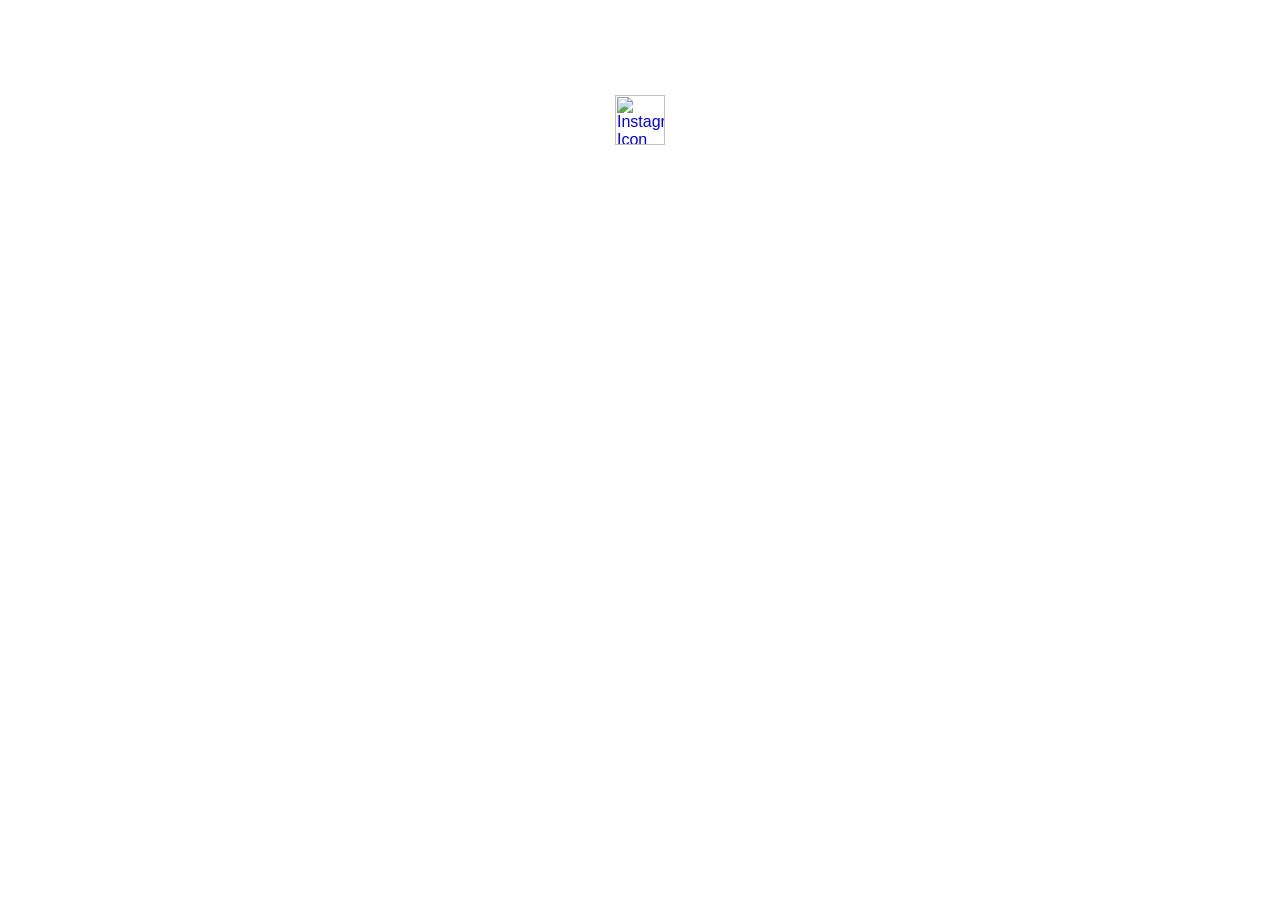
==== index.html @ a3d2c2b3 "Create index.html" ====
<html>
<head>
    <style>
        body {
            background-image: url("natur.jpg"); /* Du kannst hier dein eigenes Naturbild einfügen */
            background-size: cover;
            font-family: Arial, sans-serif;
            color: white;
        }

        h1 {
            text-align: center;
            font-size: 48px;
            font-weight: bold;
        }

        .icon {
            display: block;
            margin-left: auto;
            margin-right: auto;
            width: 50px;
            height: 50px;
        }

        a {
            text-decoration: none;
        }
    </style>
</head>
<body>
    <h1>Dein Name</h1> <!-- Hier kannst du deinen Namen eintragen -->
    <a href="https://www.instagram.com/deinname/"> <!-- Hier kannst du deinen Instagram-Link eintragen -->
        <img src="instagram.png" alt="Instagram Icon" class="icon"> <!-- Du kannst hier dein eigenes Instagram-Icon einfügen -->
    </a>
</body>
</html>
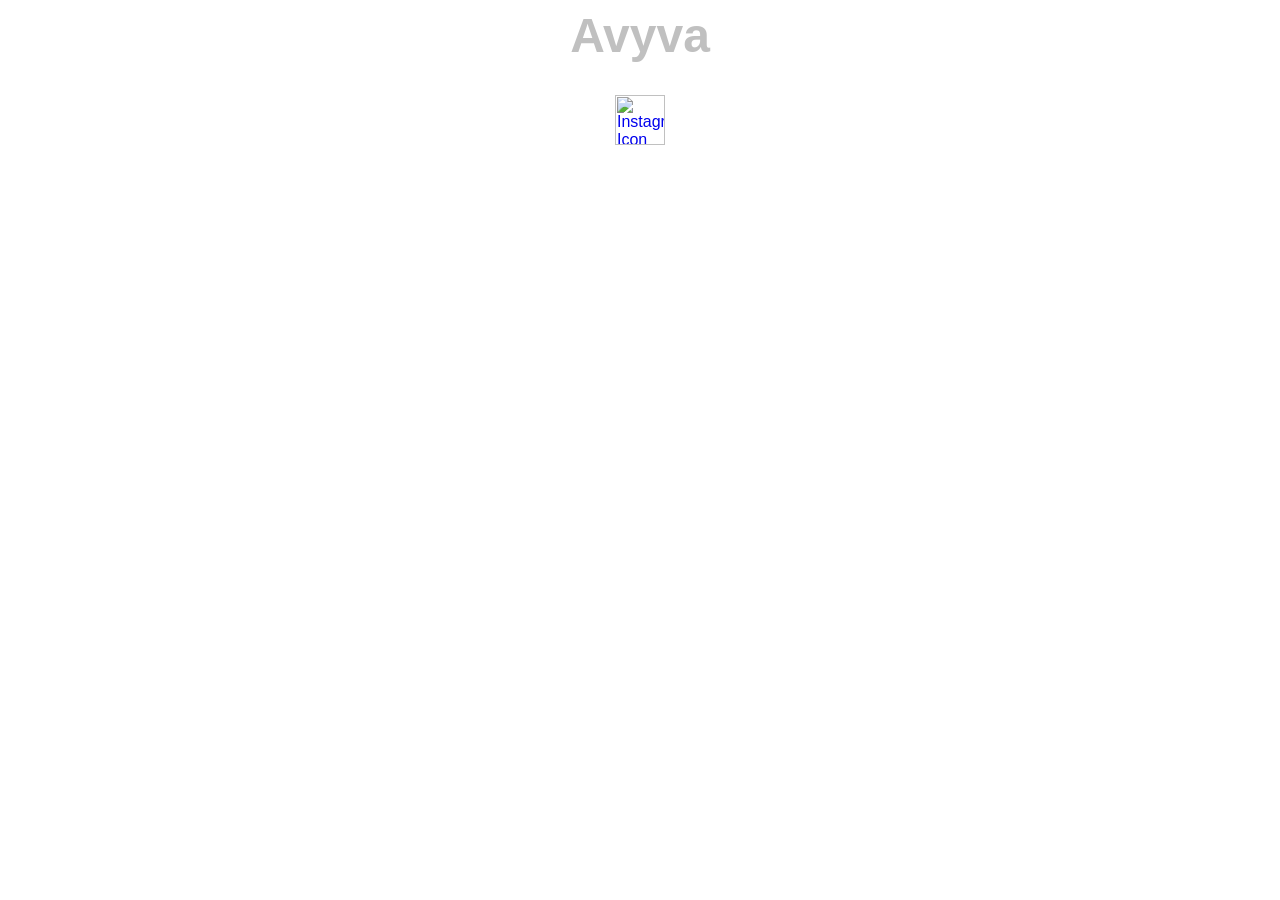
==== commit f372629e: "commit:   index.html" ====
--- a/index.html
+++ b/index.html
@@ -5,7 +5,7 @@
             background-image: url("natur.jpg"); /* Du kannst hier dein eigenes Naturbild einfügen */
             background-size: cover;
             font-family: Arial, sans-serif;
-            color: white;
+            color: silver;
         }
 
         h1 {
@@ -28,9 +28,9 @@
     </style>
 </head>
 <body>
-    <h1>Dein Name</h1> <!-- Hier kannst du deinen Namen eintragen -->
-    <a href="https://www.instagram.com/deinname/"> <!-- Hier kannst du deinen Instagram-Link eintragen -->
-        <img src="instagram.png" alt="Instagram Icon" class="icon"> <!-- Du kannst hier dein eigenes Instagram-Icon einfügen -->
+    <h1>Avyva</h1>
+    <a href="https://www.instagram.com/Avyvatas/"> 
+        <img src="instagram.png" alt="Instagram Icon" class="icon">
     </a>
 </body>
 </html>
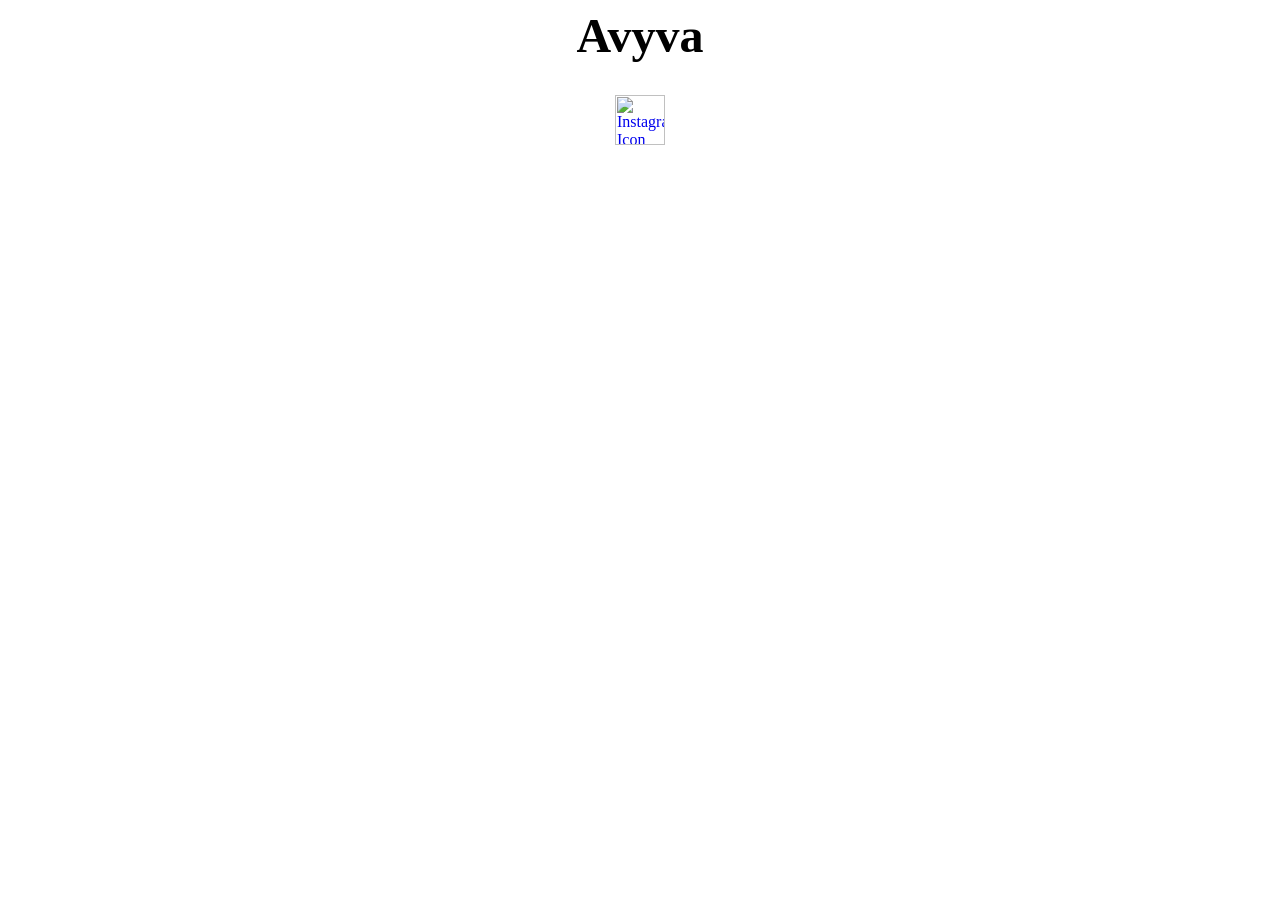
==== commit 07a25b97: "commit:   index.html" ====
--- a/index.html
+++ b/index.html
@@ -1,13 +1,6 @@
 <html>
 <head>
     <style>
-        body {
-            background-image: url("natur.jpg"); /* Du kannst hier dein eigenes Naturbild einfügen */
-            background-size: cover;
-            font-family: Arial, sans-serif;
-            color: silver;
-        }
-
         h1 {
             text-align: center;
             font-size: 48px;
@@ -29,8 +22,7 @@
 </head>
 <body>
     <h1>Avyva</h1>
-    <a href="https://www.instagram.com/Avyvatas/"> 
-        <img src="instagram.png" alt="Instagram Icon" class="icon">
+   <a href="https://www.instagram.com/Avyvatas/"> <img src="instagram.png" alt="Instagram Icon" class="icon">
     </a>
 </body>
 </html>
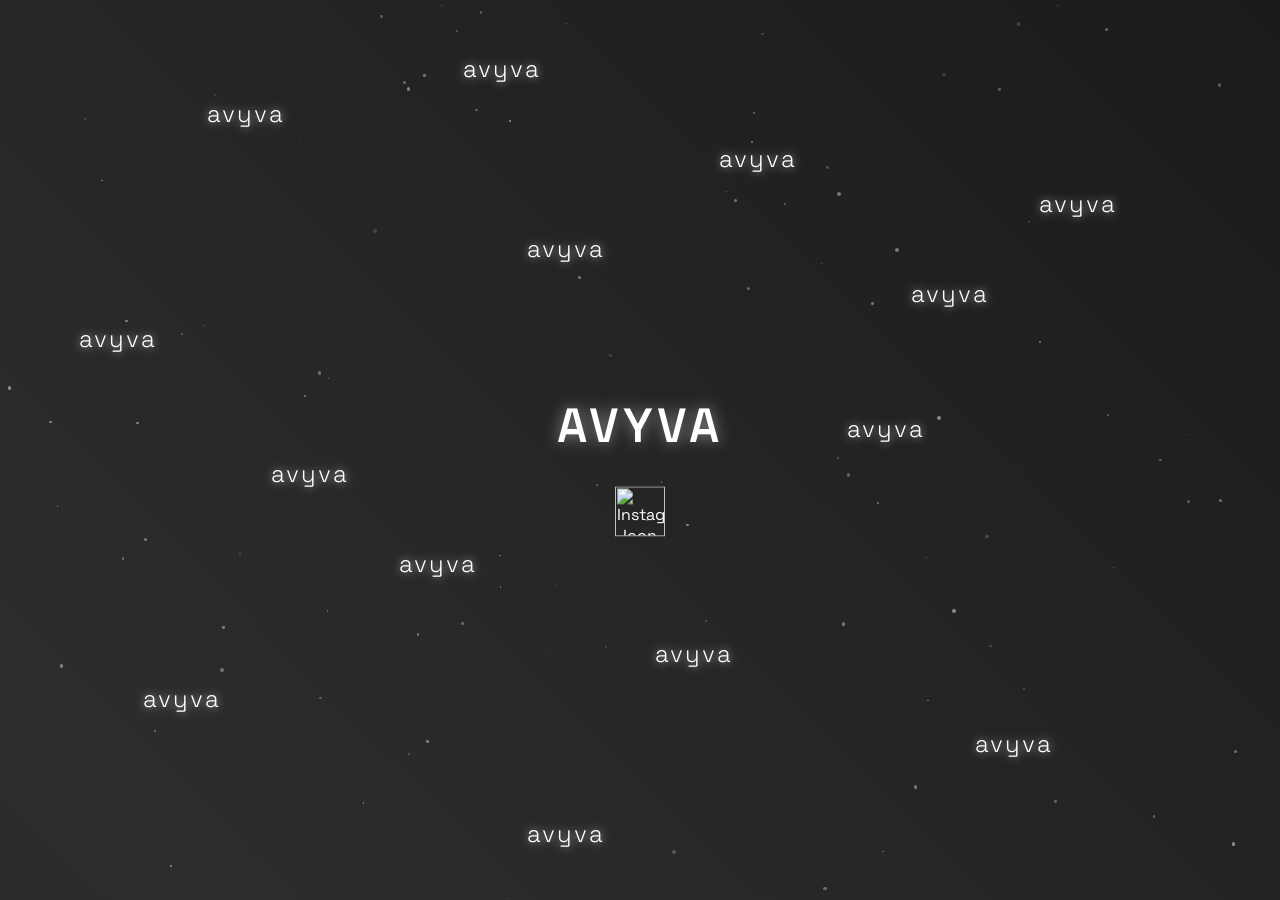
==== commit 404ca7cd: "Update index.html" ====
--- a/index.html
+++ b/index.html
@@ -1,5 +1,11 @@
 <html>
 <head>
+    <meta charset="UTF-8">
+    <meta name="viewport" content="width=device-width, initial-scale=1.0">
+    <title>Avyva</title>
+    <link rel="preconnect" href="https://fonts.googleapis.com">
+    <link rel="preconnect" href="https://fonts.gstatic.com" crossorigin>
+    <link href="https://fonts.googleapis.com/css2?family=Space+Grotesk:wght@300;400;500;600&family=Montserrat:wght@300;400;600&display=swap" rel="stylesheet">
     <style>
         h1 {
             text-align: center;
@@ -13,16 +19,67 @@
             margin-right: auto;
             width: 50px;
             height: 50px;
+            transition: transform 0.3s ease;
+        }
+        
+        .icon:hover {
+            transform: scale(1.2);
         }
 
         a {
             text-decoration: none;
+            color: inherit;
         }
     </style>
+    <link rel="stylesheet" href="style.css">
 </head>
 <body>
-    <h1>Avyva</h1>
-   <a href="https://www.instagram.com/Avyvatas/"> <img src="instagram.png" alt="Instagram Icon" class="icon">
-    </a>
+    <div class="stars" id="stars"></div>
+    
+    <a href="https://www.instagram.com/Avyvatas/" class="animated-avyva" style="top:10%; left:15%; --delay:0s; --fly-duration:22s;">avyva</a>
+    <a href="https://www.instagram.com/Avyvatas/" class="animated-avyva" style="top:30%; left:70%; --delay:2s; --fly-duration:25s;">avyva</a>
+    <a href="https://www.instagram.com/Avyvatas/" class="animated-avyva" style="top:50%; left:20%; --delay:4s; --fly-duration:18s;">avyva</a>
+    <a href="https://www.instagram.com/Avyvatas/" class="animated-avyva" style="top:70%; left:50%; --delay:6s; --fly-duration:20s;">avyva</a>
+    <a href="https://www.instagram.com/Avyvatas/" class="animated-avyva" style="top:20%; left:80%; --delay:8s; --fly-duration:26s;">avyva</a>
+    <a href="https://www.instagram.com/Avyvatas/" class="animated-avyva" style="top:25%; left:40%; --delay:1s; --fly-duration:24s;">avyva</a>
+    <a href="https://www.instagram.com/Avyvatas/" class="animated-avyva" style="top:60%; left:30%; --delay:3s; --fly-duration:19s;">avyva</a>
+    <a href="https://www.instagram.com/Avyvatas/" class="animated-avyva" style="top:80%; left:75%; --delay:5s; --fly-duration:23s;">avyva</a>
+    <a href="https://www.instagram.com/Avyvatas/" class="animated-avyva" style="top:45%; left:65%; --delay:7s; --fly-duration:21s;">avyva</a>
+    <a href="https://www.instagram.com/Avyvatas/" class="animated-avyva" style="top:15%; left:55%; --delay:9s; --fly-duration:27s;">avyva</a>
+    <a href="https://www.instagram.com/Avyvatas/" class="animated-avyva" style="top:5%; left:35%; --delay:1.5s; --fly-duration:23s;">avyva</a>
+    <a href="https://www.instagram.com/Avyvatas/" class="animated-avyva" style="top:35%; left:5%; --delay:4.5s; --fly-duration:26s;">avyva</a>
+    <a href="https://www.instagram.com/Avyvatas/" class="animated-avyva" style="top:75%; left:10%; --delay:2.5s; --fly-duration:22s;">avyva</a>
+    <a href="https://www.instagram.com/Avyvatas/" class="animated-avyva" style="top:90%; left:40%; --delay:3.5s; --fly-duration:24s;">avyva</a>
+
+    <div class="content">
+        <h1>Avyva</h1>
+        <a href="https://www.instagram.com/Avyvatas/">
+            <img src="https://upload.wikimedia.org/wikipedia/commons/thumb/a/a5/Instagram_icon.png/240px-Instagram_icon.png" alt="Instagram Icon" class="icon">
+        </a>
+    </div>
+    
+    <script>
+        document.addEventListener('DOMContentLoaded', function() {
+            const starsContainer = document.getElementById('stars');
+            const numberOfStars = 100;
+            
+            for (let i = 0; i < numberOfStars; i++) {
+                const star = document.createElement('div');
+                star.classList.add('star');
+                
+                star.style.left = `${Math.random() * 100}%`;
+                star.style.top = `${Math.random() * 100}%`;
+                
+                const size = Math.random() * 3 + 1;
+                star.style.width = `${size}px`;
+                star.style.height = `${size}px`;
+                
+                star.style.setProperty('--duration', `${Math.random() * 3 + 2}s`);
+                star.style.setProperty('--opacity', `${Math.random() * 0.7 + 0.3}`);
+                
+                starsContainer.appendChild(star);
+            }
+        });
+    </script>
 </body>
 </html>
--- a/style.css
+++ b/style.css
@@ -0,0 +1,116 @@
+body {
+    color: #FFF;
+    position: relative;
+    margin: 0;
+    padding: 0;
+    font-family: 'Space Grotesk', 'Montserrat', sans-serif; /* More modern font */
+    height: 100vh;
+    overflow: hidden;
+    background: linear-gradient(45deg, #121212, #2d2d2d, #121212, #1a1a2e);
+    background-size: 400% 400%;
+    animation: gradientBackground 15s ease infinite;
+}
+
+@keyframes gradientBackground {
+    0% { background-position: 0% 50% }
+    50% { background-position: 100% 50% }
+    100% { background-position: 0% 50% }
+}
+
+.stars {
+    position: fixed;
+    top: 0;
+    left: 0;
+    width: 100%;
+    height: 100%;
+    pointer-events: none;
+    z-index: 0;
+}
+
+.star {
+    position: absolute;
+    width: 2px;
+    height: 2px;
+    background: rgba(255, 255, 255, 0.5);
+    border-radius: 50%;
+    animation: twinkle var(--duration) ease-in-out infinite;
+    opacity: var(--opacity);
+}
+
+@keyframes twinkle {
+    0%, 100% { opacity: 0.2; }
+    50% { opacity: var(--opacity); }
+}
+
+.content {
+    position: absolute;
+    top: 50%;
+    left: 50%;
+    transform: translate(-50%, -50%);
+    text-align: center;
+    z-index: 10;
+}
+
+h1 {
+    letter-spacing: 4px;
+    font-weight: 600;
+    text-transform: uppercase;
+    margin-bottom: 30px;
+    text-shadow: 0 0 15px rgba(255, 255, 255, 0.5);
+}
+
+.animated-avyva {
+    position: absolute;
+    color: #FFF;
+    font-size: 24px;
+    font-weight: 300;
+    letter-spacing: 2px;
+    text-decoration: none;
+    animation: fly var(--fly-duration, 20s) ease-in-out infinite alternate;
+    animation-delay: var(--delay, 0s);
+    transition: all 0.3s ease;
+    padding: 8px 15px;
+    border-radius: 20px;
+    text-shadow: 0 0 10px rgba(255, 255, 255, 0.7);
+    z-index: 5;
+}
+
+.animated-avyva:hover {
+    transform: scale(1.2);
+    color: #f0f0f0;
+    background-color: rgba(255, 255, 255, 0.1);
+    box-shadow: 0 0 15px rgba(255, 255, 255, 0.2);
+}
+
+@keyframes fly {
+    0% { 
+        transform: translate(0, 0) rotate(0deg); 
+        opacity: 0.6; 
+    }
+    25% {
+        transform: translate(50px, -50px) rotate(-5deg);
+        opacity: 0.8;
+    }
+    50% {
+        transform: translate(100px, 0) rotate(0deg);
+        opacity: 1;
+    }
+    75% {
+        transform: translate(50px, 50px) rotate(5deg);
+        opacity: 0.8;
+    }
+    100% { 
+        transform: translate(0, 0) rotate(0deg); 
+        opacity: 0.6; 
+    }
+}
+
+@media (max-width: 768px) {
+    .animated-avyva {
+        font-size: 18px;
+    }
+    
+    h1 {
+        font-size: 36px;
+    }
+}
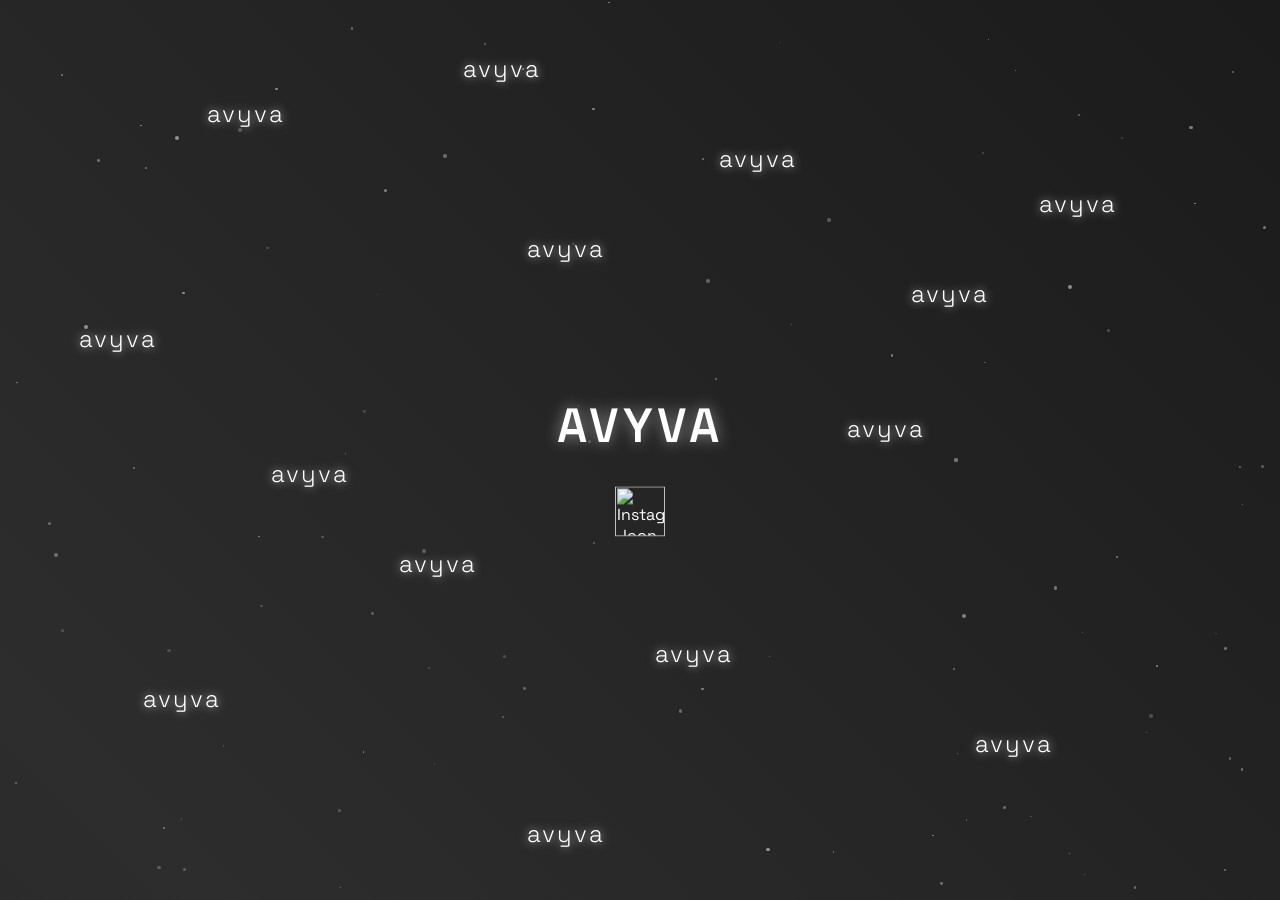
==== commit 24c56896: "Fix Instagram icon image source URL" ====
--- a/index.html
+++ b/index.html
@@ -54,7 +54,7 @@
     <div class="content">
         <h1>Avyva</h1>
         <a href="https://www.instagram.com/Avyvatas/">
-            <img src="https://upload.wikimedia.org/wikipedia/commons/thumb/a/a5/Instagram_icon.png/240px-Instagram_icon.png" alt="Instagram Icon" class="icon">
+            <img src="https://upload.wikimedia.org/wikipedia/commons/a/a5/Instagram_icon.png" alt="Instagram Icon" class="icon">
         </a>
     </div>
     
